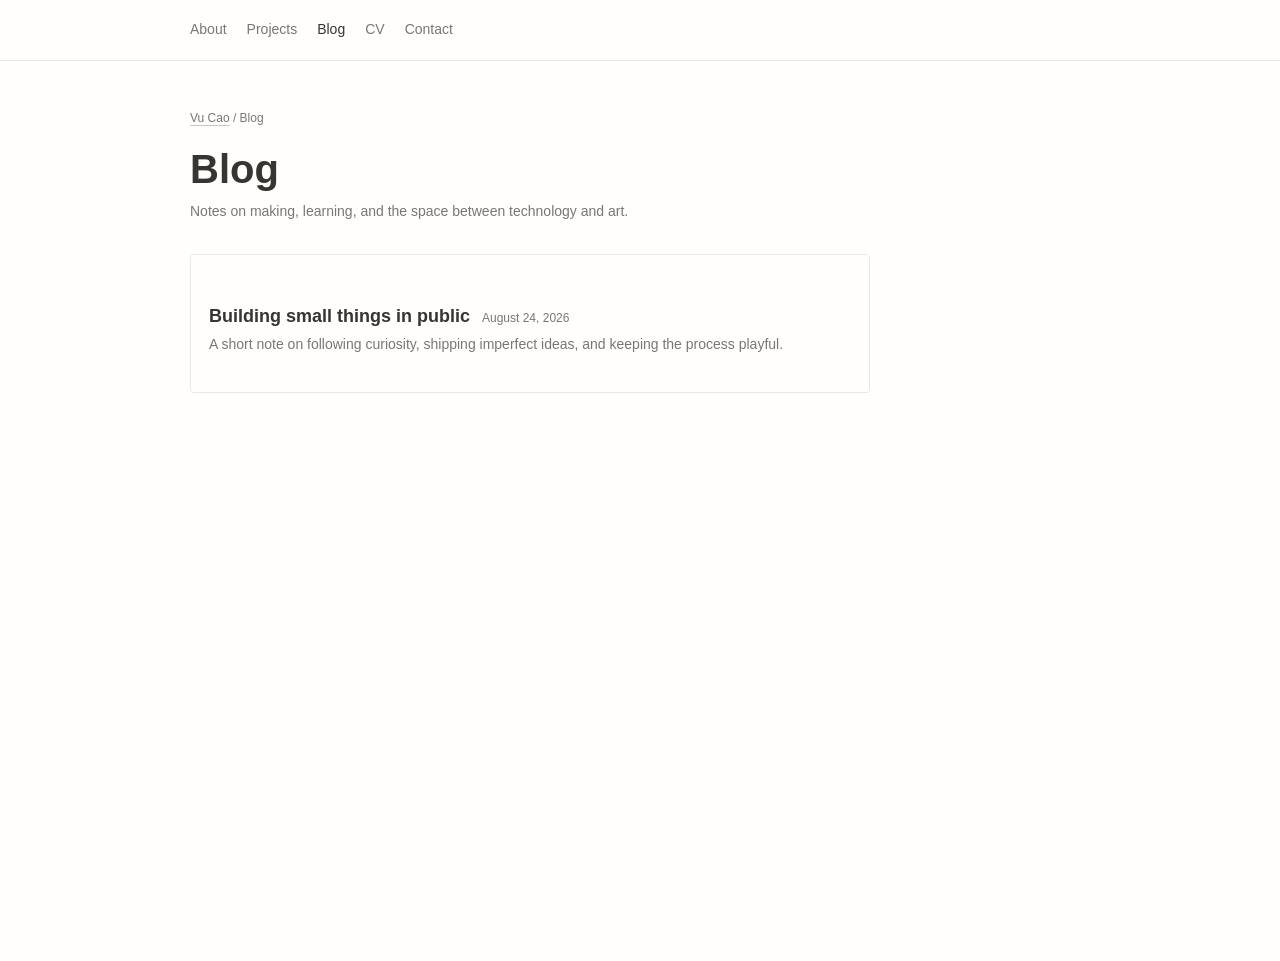
==== blog/index.html @ 9965c94b "add blog" ====
<!DOCTYPE html>
<html lang="en">

<head>
  <meta charset="UTF-8">
  <meta name="viewport" content="width=device-width, initial-scale=1.0">
  <title>Blog - Vu Cao</title>
  <meta name="description" content="Notes by Vu Cao on technology, art, and making things.">
  <link rel="stylesheet" href="../index.css">
  <link rel="icon" href="https://static.wikia.nocookie.net/rfti/images/4/42/Pupsik.png" type="image/png">
</head>

<body>
  <header class="site-nav">
    <nav aria-label="Portfolio navigation">
      <a href="../">About</a>
      <a href="../#projects">Projects</a>
      <a href="./" class="is-active" aria-current="page">Blog</a>
      <a href="../Vu Cao - Resume.pdf" target="_blank" rel="noreferrer">CV</a>
      <a href="../#contact">Contact</a>
    </nav>
  </header>

  <div class="portfolio-shell">
    <main class="notion-page">
      <section class="blog-post" aria-labelledby="blog-title">
        <header class="page-header">
          <p class="breadcrumb"><a href="../">Vu Cao</a> / Blog</p>
          <h1 id="blog-title">Blog</h1>
          <p class="page-subtitle">Notes on making, learning, and the space between technology and art.</p>
        </header>

        <div class="blog-list">
          <a class="blog-entry" href="example-post/">
            <div class="blog-entry-header">
              <h2>Building small things in public</h2>
              <span class="blog-entry-date">August 24, 2026</span>
            </div>
            <p>A short note on following curiosity, shipping imperfect ideas, and keeping the process playful.</p>
          </a>
        </div>
      </section>
    </main>
  </div>
</body>

</html>
---- index.css ----
:root {
  --bg: #fffefc;
  --sidebar: #f7f6f3;
  --text: #37352f;
  --muted: #787774;
  --line: #e9e7e3;
  --hover: #efeeeb;
  --nav-height: 3.75rem;
  --page-start: 3rem;
  --tag-gray: #ebeced;
  --tag-green: #dbeddb;
  --tag-blue: #ddebf1;
  --tag-orange: #faebdd;
  --tag-purple: #e8deee;
  --tag-pink: #f4dfeb;
}

* {
  box-sizing: border-box;
}

html {
  scroll-behavior: smooth;
  scroll-padding-top: calc(var(--nav-height) + 1rem);
}

body {
  margin: 0;
  background: var(--bg);
  color: var(--text);
  font-family: ui-sans-serif, -apple-system, BlinkMacSystemFont, "Segoe UI", Helvetica, Arial, sans-serif;
  font-size: 14px;
  line-height: 1.55;
}

a {
  color: inherit;
  text-decoration-color: rgba(55, 53, 47, 0.28);
  text-underline-offset: 3px;
}

a:hover {
  background: var(--hover);
}

.portfolio-shell {
  min-height: 100vh;
  padding: var(--page-start) 1rem 0;
}

.site-nav {
  position: sticky;
  top: 0;
  z-index: 20;
  min-height: var(--nav-height);
  border-bottom: 1px solid var(--line);
  background: rgba(255, 254, 252, 0.94);
  backdrop-filter: blur(10px);
}

.site-nav nav {
  display: flex;
  flex-wrap: wrap;
  gap: 4px;
  align-items: center;
  justify-content: flex-start;
  width: min(calc(100% - 2rem), 900px);
  min-height: var(--nav-height);
  margin: 0 auto;
  padding: 8px 0;
}

.site-nav a,
.site-nav button {
  appearance: none;
  border: 0;
  padding: 5px 8px;
  border-radius: 4px;
  background: transparent;
  color: var(--muted);
  cursor: pointer;
  font: inherit;
  text-decoration: none;
}

.site-nav a:hover,
.site-nav a.is-active,
.site-nav button:hover,
.site-nav button.is-active {
  color: var(--text);
}

.site-nav nav > :first-child {
  margin-left: -8px;
}

.notion-page {
  width: min(100%, 900px);
  margin: 0 auto;
  padding: 0 0 72px;
}

.page-header {
  margin-bottom: 24px;
}

.page-icon {
  width: 78px;
  height: 78px;
  display: grid;
  place-items: center;
  margin-bottom: 12px;
  font-size: 64px;
}

.breadcrumb,
.page-subtitle,
.projects-heading p,
figcaption,
footer p {
  color: var(--muted);
}

.breadcrumb {
  margin: 0 0 6px;
  font-size: 12px;
}

h1,
h2,
h3,
p {
  margin-top: 0;
}

h1 {
  margin-bottom: 4px;
  font-size: 40px;
  line-height: 1.18;
  letter-spacing: 0;
}

h2 {
  margin-bottom: 8px;
  font-size: 24px;
  line-height: 1.25;
  letter-spacing: 0;
}

h3 {
  margin-bottom: 0;
  font-size: 16px;
  letter-spacing: 0;
}

.page-subtitle {
  margin-bottom: 0;
}

.blog-list {
  display: grid;
  gap: 1px;
  margin-top: 28px;
  border: 1px solid var(--line);
  border-radius: 4px;
  background: var(--line);
  overflow: hidden;
}

.blog-entry {
  display: block;
  padding: 18px;
  background: var(--bg);
  text-decoration: none;
}

.blog-entry:hover {
  background: var(--sidebar);
}

.blog-entry-header {
  display: flex;
  flex-wrap: wrap;
  gap: 8px 12px;
  align-items: baseline;
  margin-bottom: 6px;
}

.blog-entry-header h2 {
  margin-bottom: 0;
  font-size: 18px;
}

.blog-entry-date {
  color: var(--muted);
  font-size: 12px;
}

.blog-entry p {
  max-width: 42rem;
  margin-bottom: 0;
  color: var(--muted);
}

.blog-post {
  max-width: 680px;
}

.blog-post .page-header {
  margin-bottom: 32px;
}

.blog-post h1 {
  margin-bottom: 8px;
}

.blog-post-meta {
  margin-bottom: 0;
  color: var(--muted);
  font-size: 12px;
}

.blog-post p {
  margin-bottom: 18px;
}

.blog-post h2 {
  margin-top: 32px;
}

.blog-back-link {
  display: inline-flex;
  margin-top: 28px;
  padding: 5px 8px;
  border-radius: 4px;
  background: var(--sidebar);
  text-decoration: none;
}

.intro-grid {
  display: grid;
  grid-template-columns: minmax(0, 1fr) minmax(240px, 320px);
  gap: 28px;
  align-items: start;
  margin: 0 0 24px;
}

.intro-copy p {
  margin-bottom: 12px;
}

.intro-copy ul {
  margin: 0 0 18px;
  padding-left: 24px;
}

.intro-copy li {
  margin-bottom: 6px;
}

.profile-card {
  display: grid;
  gap: 1px;
  overflow: hidden;
  border: 1px solid var(--line);
  border-radius: 4px;
  background: var(--line);
}

.profile-card div {
  display: grid;
  grid-template-columns: 120px 1fr;
  gap: 16px;
  padding: 8px 10px;
  background: var(--bg);
}

.profile-card span {
  color: var(--muted);
}

.profile-card strong {
  font-weight: 500;
}

.main-photo {
  margin: 0;
  padding-top: 24px;
}

.main-photo img {
  display: block;
  width: 100%;
  aspect-ratio: 4 / 3;
  object-fit: cover;
  border-radius: 3px;
}

figcaption {
  margin-top: 6px;
  font-size: 12px;
}

.links-row,
.category-tabs {
  display: flex;
  flex-wrap: wrap;
  gap: 8px;
  margin: 0;
}

.category-tabs {
  margin-bottom: 28px;
}

.links-row a,
.project-links a {
  display: inline-flex;
  align-items: center;
  min-height: 30px;
  padding: 4px 8px;
  border-radius: 4px;
  background: var(--sidebar);
  text-decoration: none;
}

hr {
  height: 1px;
  margin: 30px 0;
  border: 0;
  background: var(--line);
}

.projects-heading {
  margin-bottom: 14px;
}

.category-tabs {
  margin-top: 16px;
}

.category-tabs button {
  appearance: none;
  border: 0;
  display: inline-flex;
  align-items: center;
  gap: 8px;
  min-height: 32px;
  padding: 5px 10px;
  border-radius: 999px;
  background: #ece9e3;
  color: #4f4d49;
  cursor: pointer;
  font: inherit;
  font-weight: 600;
}

.category-tabs button::before {
  content: "";
  width: 12px;
  height: 12px;
  border-radius: 999px;
  background: currentColor;
  opacity: 0.42;
}

.category-tabs button:hover,
.category-tabs button:focus-visible {
  background: #dedad2;
  color: var(--text);
}

.category-tabs button.is-active {
  background: var(--text);
  color: #fffefc;
}

.category-tabs button.is-active::before {
  opacity: 1;
  background: #fffefc;
}

.project-categories {
  display: grid;
  gap: 16px;
}

.category-section {
  scroll-margin-top: calc(var(--nav-height) + 1rem);
}

details {
  border-top: 1px solid var(--line);
}

summary {
  display: flex;
  align-items: center;
  gap: 8px;
  min-height: 42px;
  list-style: none;
  cursor: pointer;
  font-weight: 600;
}

summary::-webkit-details-marker {
  display: none;
}

summary::before {
  content: "▾";
  color: var(--muted);
  font-size: 12px;
}

details:not([open]) summary::before {
  transform: rotate(-90deg);
}

summary em {
  display: inline-grid;
  min-width: 22px;
  height: 22px;
  place-items: center;
  border-radius: 999px;
  background: var(--tag-gray);
  color: var(--muted);
  font-style: normal;
  font-size: 12px;
  font-weight: 500;
}

.project-list {
  display: grid;
  gap: 1px;
  border: 1px solid var(--line);
  border-radius: 4px;
  background: var(--line);
  overflow: hidden;
}

.project-row {
  display: grid;
  grid-template-columns: 220px minmax(0, 1fr);
  gap: 18px;
  padding: 12px;
  background: var(--bg);
}

.project-image {
  display: block;
  aspect-ratio: 4 / 3;
  overflow: hidden;
  border-radius: 3px;
  background: var(--sidebar);
}

.project-image:hover {
  background: var(--sidebar);
}

.project-image img,
.project-image video {
  display: block;
  width: 100%;
  height: 100%;
  object-fit: cover;
}

.project-body {
  min-width: 0;
}

.project-title-line {
  display: flex;
  flex-wrap: wrap;
  gap: 8px 12px;
  align-items: baseline;
  margin-bottom: 6px;
}

.project-title-line span {
  color: var(--muted);
  font-size: 12px;
}

.project-body p {
  margin-bottom: 10px;
  color: #4f4d49;
}

.pill-row,
.tool-row,
.project-links {
  display: flex;
  flex-wrap: wrap;
  gap: 6px;
}

.tag-pill,
.tool-row span {
  display: inline-flex;
  align-items: center;
  min-height: 24px;
  padding: 2px 7px;
  border-radius: 4px;
  font-size: 12px;
  white-space: nowrap;
}

.tag-pill {
  background: var(--tag-green);
}

.tag-pill:nth-child(2n) {
  background: var(--tag-blue);
}

.tag-pill:nth-child(3n) {
  background: var(--tag-purple);
}

.tool-row {
  margin-top: 8px;
}

.tool-row span {
  background: var(--tag-gray);
  color: #5f5e5b;
}

.project-links {
  margin-top: 10px;
}

.project-links a {
  min-height: 26px;
  background: transparent;
  border: 1px solid var(--line);
  color: var(--muted);
  font-size: 12px;
}

.gallery-grid {
  display: grid;
  grid-template-columns: repeat(3, minmax(0, 1fr));
  gap: 10px;
  margin-top: 14px;
}

.gallery-grid video,
.gallery-grid img {
  width: 100%;
  aspect-ratio: 1 / 1;
  object-fit: cover;
  border-radius: 3px;
  background: var(--sidebar);
}

.gallery-grid .gallery-wide {
  grid-column: span 3;
  aspect-ratio: 16 / 9;
}

body.modal-open {
  overflow: hidden;
}

.motion-modal {
  position: fixed;
  inset: 0;
  z-index: 40;
  display: none;
  padding: 24px;
}

.motion-modal.is-open {
  display: grid;
  place-items: center;
}

.motion-modal-backdrop {
  position: absolute;
  inset: 0;
  background: rgba(29, 28, 25, 0.52);
}

.motion-modal-panel {
  position: relative;
  z-index: 1;
  width: min(100%, 920px);
  max-height: min(84vh, 760px);
  overflow: auto;
  padding: 20px;
  border: 1px solid var(--line);
  border-radius: 6px;
  background: var(--bg);
  box-shadow: 0 24px 80px rgba(29, 28, 25, 0.22);
}

.motion-modal-header {
  display: flex;
  gap: 16px;
  align-items: center;
  justify-content: space-between;
  margin-bottom: 14px;
}

.motion-modal-header h2 {
  margin-bottom: 0;
}

.modal-close {
  appearance: none;
  border: 1px solid var(--line);
  min-height: 30px;
  padding: 4px 8px;
  border-radius: 4px;
  background: var(--sidebar);
  color: var(--text);
  cursor: pointer;
  font: inherit;
}

.contact-section {
  display: grid;
  grid-template-columns: minmax(0, 1.25fr) minmax(240px, 0.75fr);
  gap: 28px;
  margin-top: 64px;
  padding: 32px 0 8px;
  border-top: 1px solid var(--line);
}

.contact-heading h2 {
  margin-bottom: 8px;
}

.contact-heading > p:last-child {
  max-width: 34rem;
  margin-bottom: 0;
  color: var(--muted);
}

.contact-eyebrow {
  margin-bottom: 10px;
  color: var(--muted);
  font-size: 18px;
  letter-spacing: 0.08em;
}

.contact-actions {
  align-self: end;
}

.contact-email {
  display: inline-block;
  margin-bottom: 14px;
  font-size: 16px;
  font-weight: 600;
  text-decoration-thickness: 1px;
}

.contact-links {
  display: flex;
  flex-wrap: wrap;
  gap: 8px;
}

.contact-links a {
  display: inline-flex;
  align-items: center;
  min-height: 30px;
  padding: 4px 8px;
  border-radius: 4px;
  background: var(--sidebar);
  text-decoration: none;
}

.contact-note {
  grid-column: 1 / -1;
  margin: 8px 0 0;
  color: var(--muted);
  font-size: 12px;
}

@media (max-width: 980px) {
  .notion-page {
    width: min(100% - 32px, 820px);
  }
}

@media (max-width: 720px) {
  .intro-grid,
  .contact-section,
  .project-row {
    grid-template-columns: 1fr;
  }

  .project-image {
    width: min(100%, 32rem);
  }

  .gallery-grid {
    grid-template-columns: repeat(2, minmax(0, 1fr));
  }

  .gallery-grid .gallery-wide {
    grid-column: span 2;
  }

  .motion-modal {
    padding: 14px;
  }

  .motion-modal-panel {
    padding: 14px;
  }
}

@media (max-width: 480px) {
  .portfolio-shell {
    padding-right: 0;
    padding-left: 0;
  }

  .notion-page {
    width: min(100% - 24px, 820px);
  }

  h1 {
    font-size: 34px;
  }

  .profile-card div {
    grid-template-columns: 1fr;
    gap: 2px;
  }

  .gallery-grid {
    grid-template-columns: 1fr;
  }

  .gallery-grid .gallery-wide {
    grid-column: span 1;
  }
}
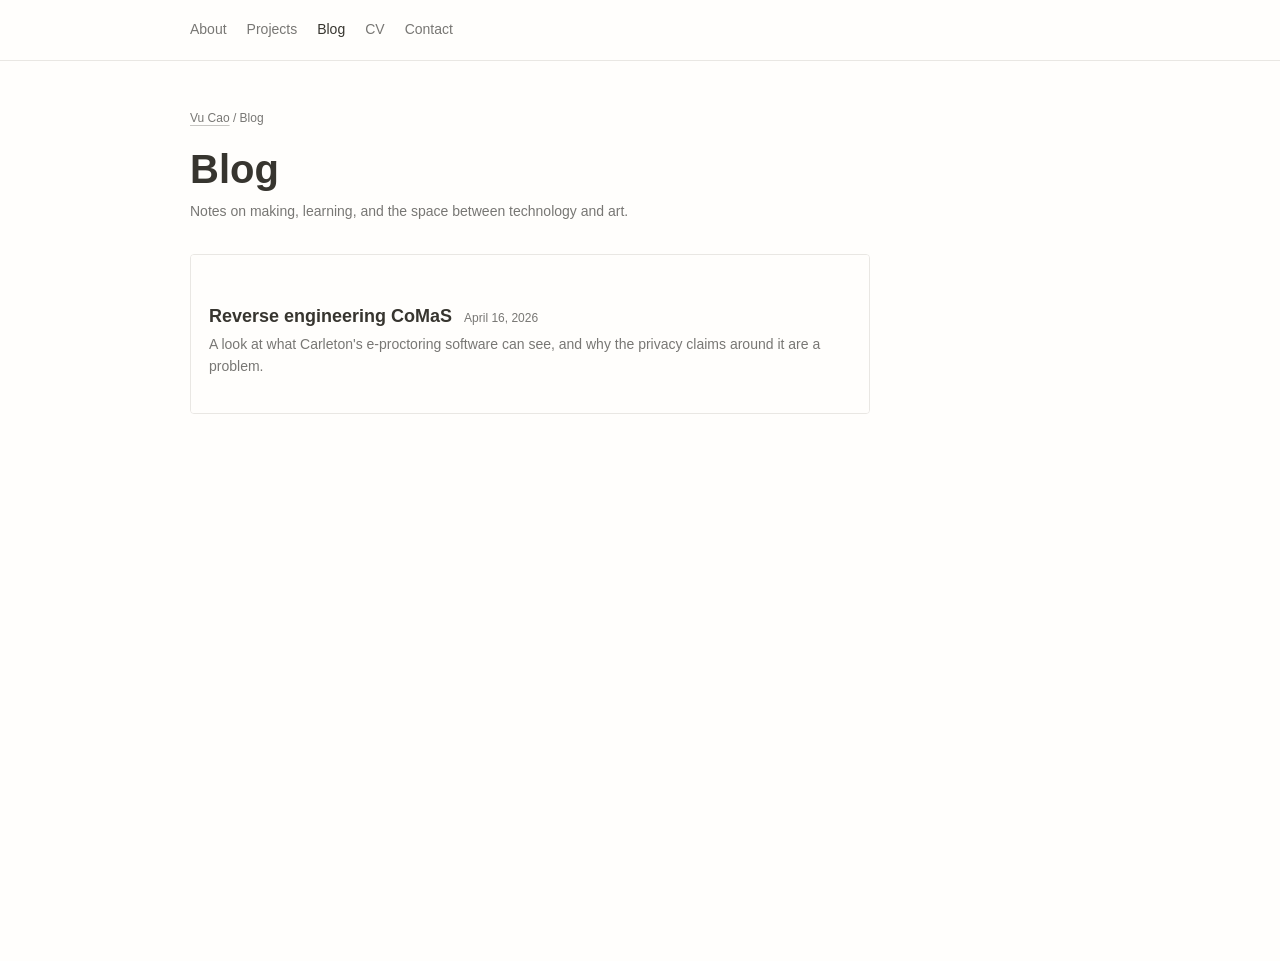
==== commit 6616f709: "update comas blog" ====
--- a/blog/index.html
+++ b/blog/index.html
@@ -31,12 +31,12 @@
         </header>
 
         <div class="blog-list">
-          <a class="blog-entry" href="example-post/">
+          <a class="blog-entry" href="comas/">
             <div class="blog-entry-header">
-              <h2>Building small things in public</h2>
-              <span class="blog-entry-date">August 24, 2026</span>
+              <h2>Reverse engineering CoMaS</h2>
+              <span class="blog-entry-date">April 16, 2026</span>
             </div>
-            <p>A short note on following curiosity, shipping imperfect ideas, and keeping the process playful.</p>
+            <p>A look at what Carleton's e-proctoring software can see, and why the privacy claims around it are a problem.</p>
           </a>
         </div>
       </section>
--- a/index.css
+++ b/index.css
@@ -224,6 +224,28 @@
   margin-bottom: 18px;
 }
 
+.blog-post blockquote {
+  margin: 24px 0;
+  padding: 4px 0 4px 16px;
+  border-left: 3px solid var(--line);
+  color: var(--muted);
+}
+
+.blog-post blockquote p:last-child,
+.blog-post blockquote ul:last-child {
+  margin-bottom: 0;
+}
+
+.blog-figure {
+  margin: 24px 0;
+}
+
+.blog-figure img {
+  display: block;
+  max-width: 100%;
+  height: auto;
+}
+
 .blog-post h2 {
   margin-top: 32px;
 }
